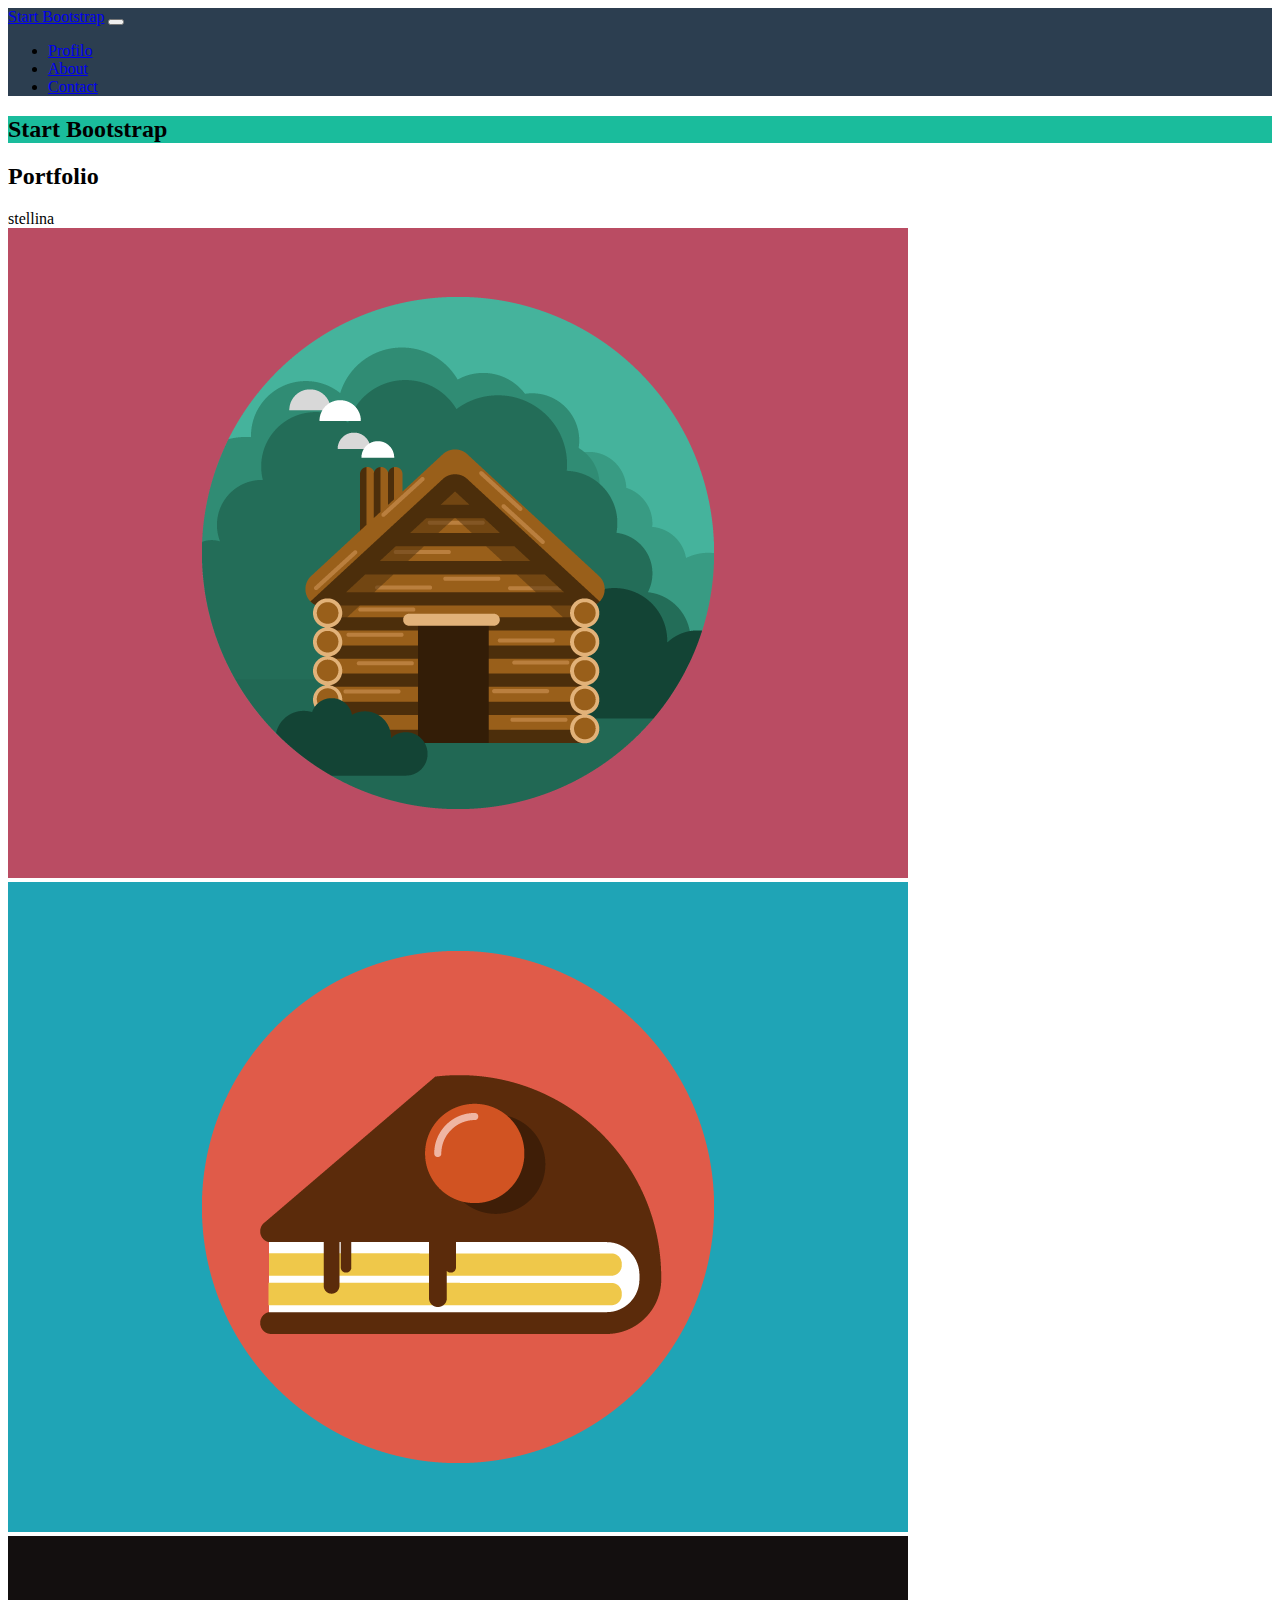
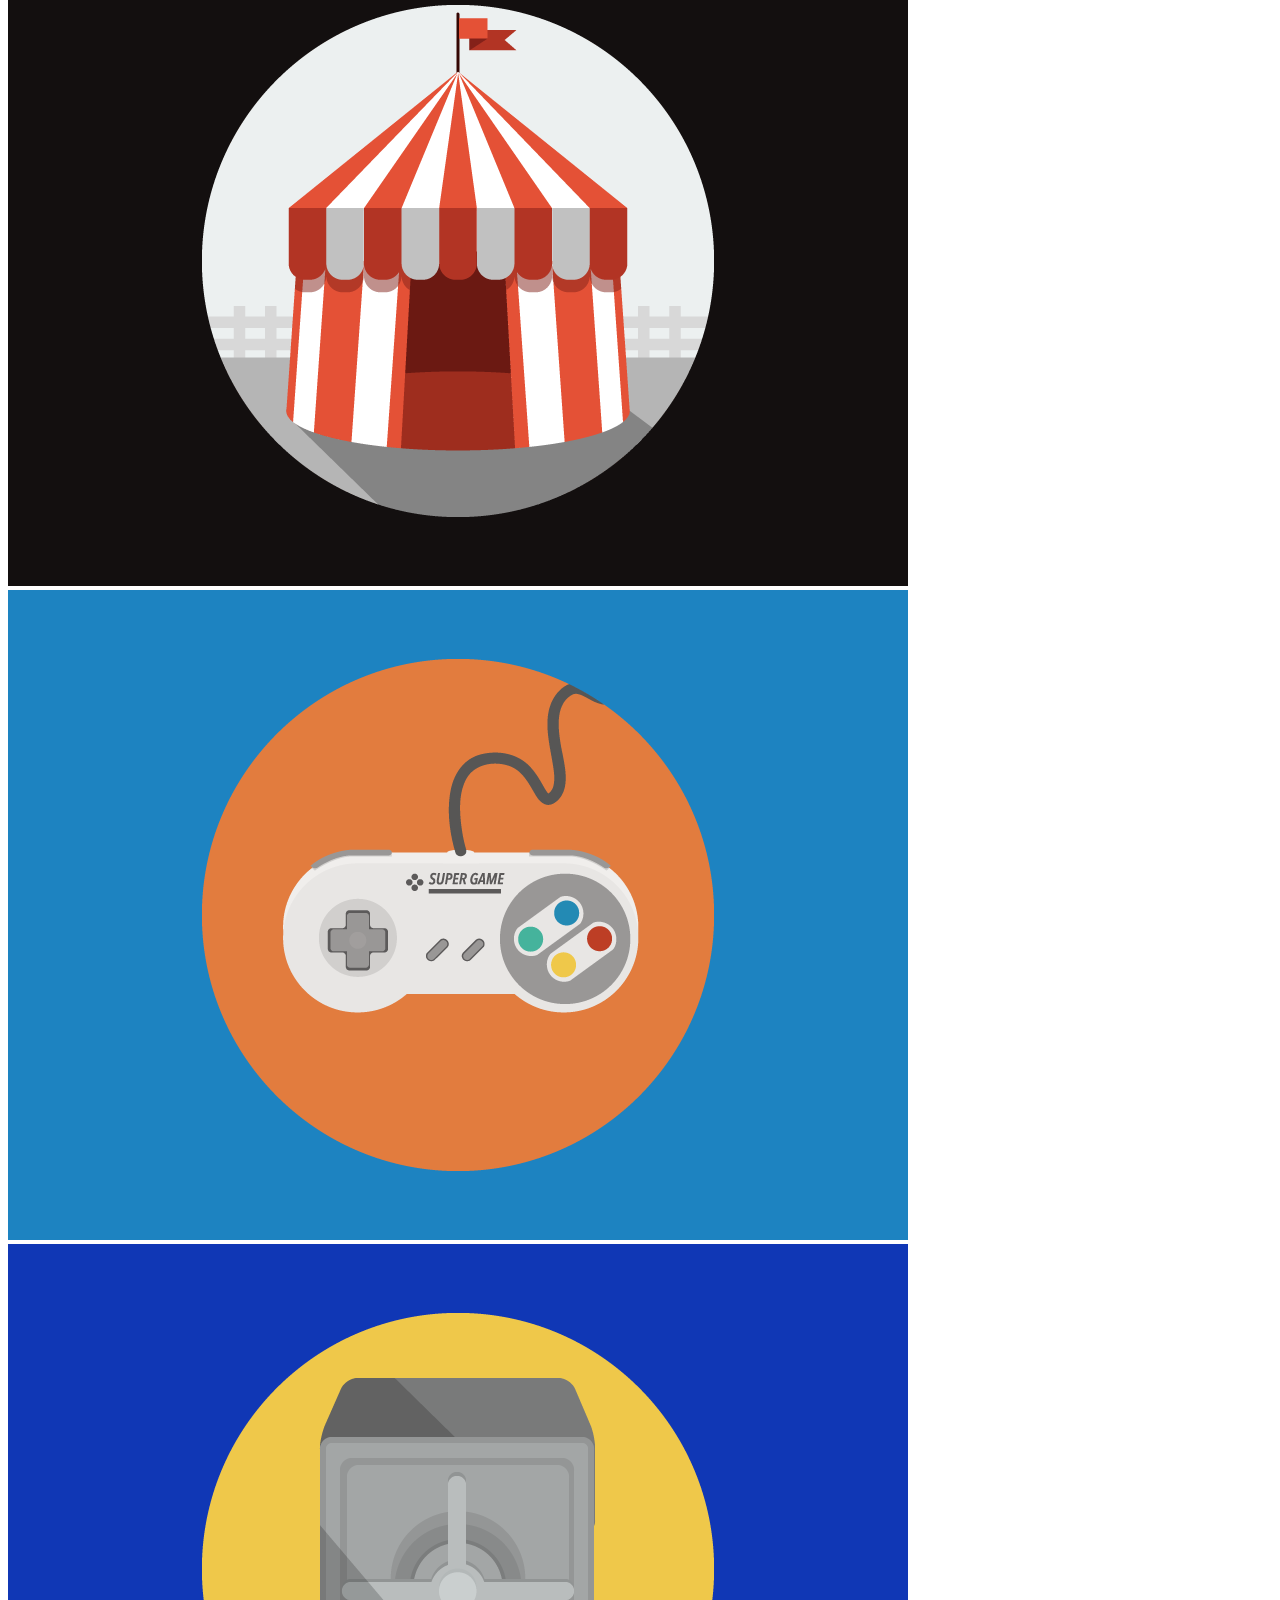
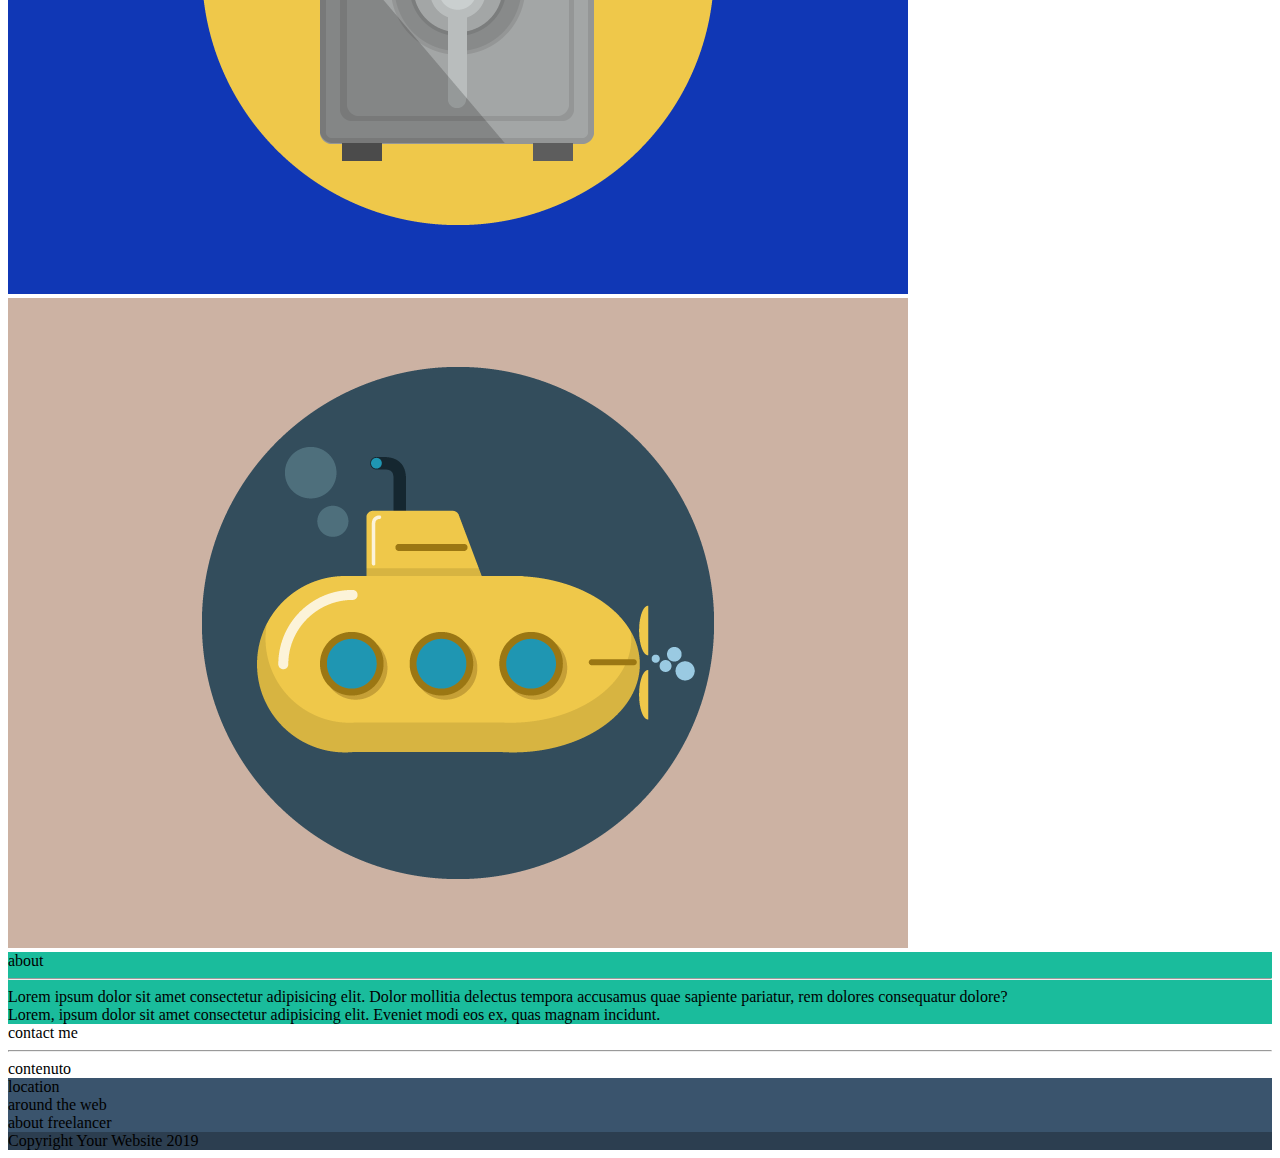
==== test.html @ 817b9065 "feat: aggiunto test" ====
<!DOCTYPE html>
<html lang="en">
<head>
    <meta charset="UTF-8">
    <meta http-equiv="X-UA-Compatible" content="IE=edge">
    <meta name="viewport" content="width=device-width, initial-scale=1.0">
    <title>Test</title>
    <!-- bootstrap  -->
    <link href="https://cdn.jsdelivr.net/npm/bootstrap@5.3.2/dist/css/bootstrap.min.css" rel="stylesheet" integrity="sha384-T3c6CoIi6uLrA9TneNEoa7RxnatzjcDSCmG1MXxSR1GAsXEV/Dwwykc2MPK8M2HN" crossorigin="anonymous">
    <!-- /bootstrap  -->
    <!-- font awesome  -->
    <link rel="stylesheet" href="https://cdnjs.cloudflare.com/ajax/libs/font-awesome/6.4.2/css/all.min.css" integrity="sha512-z3gLpd7yknf1YoNbCzqRKc4qyor8gaKU1qmn+CShxbuBusANI9QpRohGBreCFkKxLhei6S9CQXFEbbKuqLg0DA==" crossorigin="anonymous" referrerpolicy="no-referrer" />
    <!-- /font awesome  -->
    <!-- my css  -->
    <link rel="stylesheet" href="css/style.css">
    <!-- /my css  -->
</head>
<body>
    <header class="py-2 text-white">
        <div class="container text-uppercase">
            <!-- bootstrap navbar  -->
            <nav class="navbar navbar-expand-lg" data-bs-theme="dark">
                <div class="container-fluid">
                  <a class="navbar-brand" href="#">Start Bootstrap</a>
                  <button class="navbar-toggler" type="button" data-bs-toggle="collapse" data-bs-target="#navbarNav" aria-controls="navbarNav" aria-expanded="false" aria-label="Toggle navigation">
                    <span class="navbar-toggler-icon"></span>
                  </button>
                  <div class="collapse navbar-collapse" id="navbarNav">
                    <ul class="navbar-nav ms-auto">
                      <li class="nav-item">
                        <a class="nav-link active" aria-current="page" href="#">Profilo</a>
                      </li>
                      <li class="nav-item">
                        <a class="nav-link" href="#">About</a>
                      </li>
                      <li class="nav-item">
                        <a class="nav-link" href="#">Contact</a>
                      </li>
                    </ul>
                  </div>
                </div>
              </nav>
            <!-- bootstrap navbar  -->
        </div>
    </header>


    <main>
        <section id="start" class="py-3">
            <div class="container">
                <div class="row justify-content-center text-center">
                    <div class="col-lg-8">
                        <!-- <img src="img/avatar.svg" alt="immagine avatar"> -->
                    </div>

                    <div class="col-lg-8">
                        <h2 class="display-3">
                            Start Bootstrap
                        </h2>
                    </div>
                </div>
            </div>
        </section>



        <section id="portfolio">
            <div class="container text-center">
                <h2>
                    Portfolio
                </h2>

                <div>
                    stellina
                </div>

                <div class="row g-2">
                    <div class="col-12 col-lg-6 col-xxl-4">
                        <div class="content cnt-image">
                            <img src="img/cabin.png" alt="cabin">
                        </div>
                    </div>

                    <div class="col-12 col-lg-6 col-xxl-4">
                        <div class="content cnt-image">
                            <img src="img/cake.png" alt="cake">
                        </div>
                    </div>

                    <div class="col-12 col-lg-6 col-xxl-4">
                        <div class="content cnt-image">
                            <img src="img/circus.png" alt="circus">
                        </div>
                    </div>

                    <div class="col-12 col-lg-6 col-xxl-4">
                        <div class="content cnt-image">
                            <img src="img/game.png" alt="Game">
                        </div>
                    </div>

                    <div class="col-12 col-lg-6 col-xxl-4">
                        <div class="content cnt-image">
                            <img src="img/safe.png" alt="safe">
                        </div>
                    </div>

                    <div class="col-12 col-lg-6 col-xxl-4">
                        <div class="content cnt-image">
                            <img src="img/submarine.png" alt="submarine">
                        </div>
                    </div>
                </div>
            </div>
        </section>


        <section id="about">
            <div class="container">
                <div class="text-uppercase text-center">
                    about
                </div>
    
                <hr>
    
                <div class="row text-left">
                    <div class="col-lg-6">
                        Lorem ipsum dolor sit amet consectetur adipisicing elit. Dolor mollitia delectus tempora accusamus quae sapiente pariatur, rem dolores consequatur dolore?
                    </div>
        
                    <div class="col-lg-6">
                        Lorem, ipsum dolor sit amet consectetur adipisicing elit. Eveniet modi eos ex, quas magnam incidunt.
                    </div>
                </div>
            </div>
        </section>


        <section id="contact">
            <div class="container text-center">
                <div class="text-uppercase">
                    contact me
                </div>
    
                <hr>
    
                <div>
                    contenuto
                </div>
            </div>
        </section>
    </main>


    <footer class="text-white text-center">
        <section id="footer-up">
            <div class="container">
                <div>
                    location
                </div>
    
                <div>
                    around the web
                </div>
    
                <div>
                    about freelancer
                </div>
            </div>
        </section>


        <section id="footer-bottom">
            <div class="container">
                <div>
                    Copyright Your Website 2019
                </div>
            </div>
        </section>
    </footer>
    
    <!-- js bootstrap  -->
    <script src="https://cdn.jsdelivr.net/npm/bootstrap@5.3.2/dist/js/bootstrap.bundle.min.js" integrity="sha384-C6RzsynM9kWDrMNeT87bh95OGNyZPhcTNXj1NW7RuBCsyN/o0jlpcV8Qyq46cDfL" crossorigin="anonymous"></script>
    <!-- /js bootstrap  -->
</body>
</html>
---- css/style.css ----
header, #footer-bottom {
    background-color: #2c3e50;
}

#start, #about {
    background-color: #1abc9c;
}

#footer-up {
    background-color: #3a546d;
}


/* content image   */
.cnt-image {
    overflow: hidden;
    border: 1.25rem;
}

.cnt-image img {
    max-width: 100%;
    height: auto;
}
/* content image   */
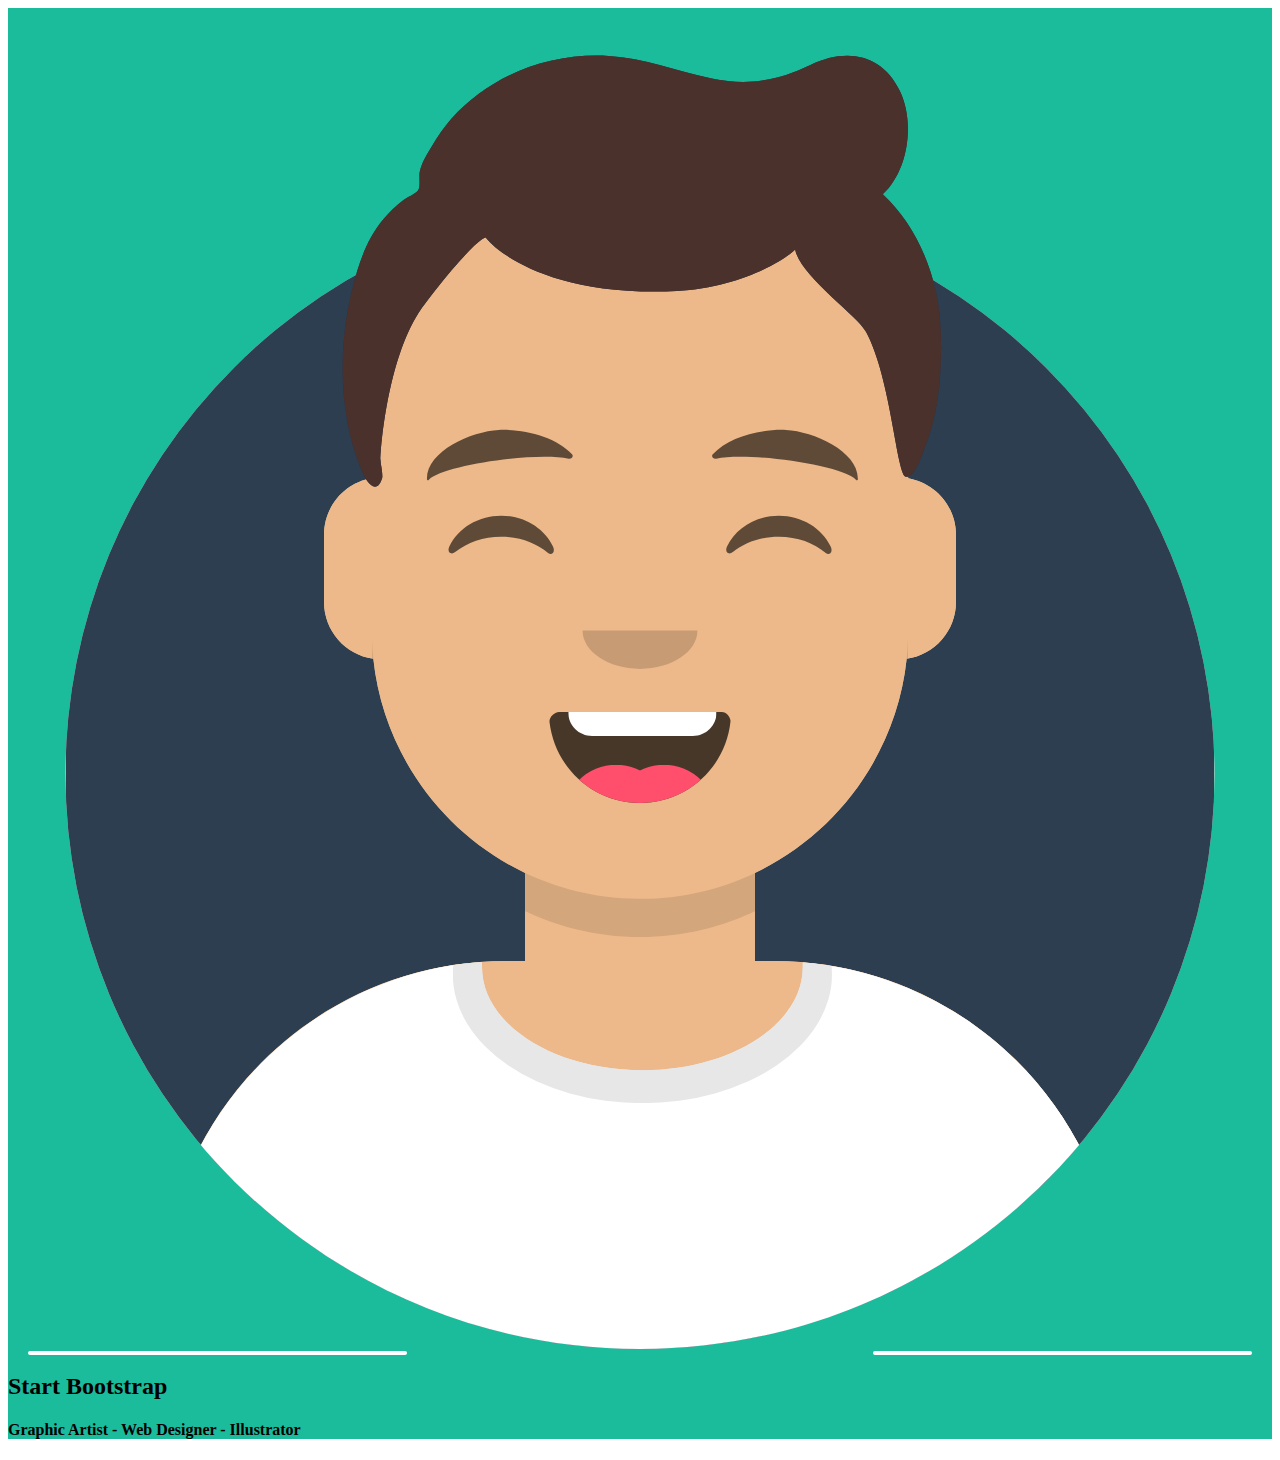
==== commit 85c05eef: "feat: test content stella" ====
--- a/test.html
+++ b/test.html
@@ -16,168 +16,44 @@
     <!-- /my css  -->
 </head>
 <body>
-    <header class="py-2 text-white">
-        <div class="container text-uppercase">
-            <!-- bootstrap navbar  -->
-            <nav class="navbar navbar-expand-lg" data-bs-theme="dark">
-                <div class="container-fluid">
-                  <a class="navbar-brand" href="#">Start Bootstrap</a>
-                  <button class="navbar-toggler" type="button" data-bs-toggle="collapse" data-bs-target="#navbarNav" aria-controls="navbarNav" aria-expanded="false" aria-label="Toggle navigation">
-                    <span class="navbar-toggler-icon"></span>
-                  </button>
-                  <div class="collapse navbar-collapse" id="navbarNav">
-                    <ul class="navbar-nav ms-auto">
-                      <li class="nav-item">
-                        <a class="nav-link active" aria-current="page" href="#">Profilo</a>
-                      </li>
-                      <li class="nav-item">
-                        <a class="nav-link" href="#">About</a>
-                      </li>
-                      <li class="nav-item">
-                        <a class="nav-link" href="#">Contact</a>
-                      </li>
-                    </ul>
-                  </div>
+    <main>
+
+        <section id="start" class="py-3 text-white">
+            <div class="container text-center">
+
+                <div class="row justify-content-center">
+                    <div class="col-6 col-lg-3 col-xxl-2">
+                        <div class="content cnt-image">
+                            <img src="img/avatar.svg" alt="">
+                        </div>
+                    </div>
                 </div>
-              </nav>
-            <!-- bootstrap navbar  -->
-        </div>
-    </header>
 
+                <div class="row justify-content-center py-4">
+                    <div class="col-6 col-lg-3 col-xxl-2">
+                        <div class="content stellina display-6">
+                            <i class="fa-solid fa-star"></i>
+                        </div>
+                    </div>
+                </div>
+                        
 
-    <main>
-        <section id="start" class="py-3">
-            <div class="container">
-                <div class="row justify-content-center text-center">
-                    <div class="col-lg-8">
-                        <!-- <img src="img/avatar.svg" alt="immagine avatar"> -->
-                    </div>
+                <h2 class="display-3 text-uppercase">
+                    Start Bootstrap
+                </h2>
 
-                    <div class="col-lg-8">
-                        <h2 class="display-3">
-                            Start Bootstrap
-                        </h2>
+                <div class="row justify-content-center text-uppercase">
+                    <div class="col12">
+                        <h4 class="display-8">
+                            Graphic Artist - Web Designer - Illustrator
+                        </h4>
                     </div>
                 </div>
             </div>
         </section>
 
 
-
-        <section id="portfolio">
-            <div class="container text-center">
-                <h2>
-                    Portfolio
-                </h2>
-
-                <div>
-                    stellina
-                </div>
-
-                <div class="row g-2">
-                    <div class="col-12 col-lg-6 col-xxl-4">
-                        <div class="content cnt-image">
-                            <img src="img/cabin.png" alt="cabin">
-                        </div>
-                    </div>
-
-                    <div class="col-12 col-lg-6 col-xxl-4">
-                        <div class="content cnt-image">
-                            <img src="img/cake.png" alt="cake">
-                        </div>
-                    </div>
-
-                    <div class="col-12 col-lg-6 col-xxl-4">
-                        <div class="content cnt-image">
-                            <img src="img/circus.png" alt="circus">
-                        </div>
-                    </div>
-
-                    <div class="col-12 col-lg-6 col-xxl-4">
-                        <div class="content cnt-image">
-                            <img src="img/game.png" alt="Game">
-                        </div>
-                    </div>
-
-                    <div class="col-12 col-lg-6 col-xxl-4">
-                        <div class="content cnt-image">
-                            <img src="img/safe.png" alt="safe">
-                        </div>
-                    </div>
-
-                    <div class="col-12 col-lg-6 col-xxl-4">
-                        <div class="content cnt-image">
-                            <img src="img/submarine.png" alt="submarine">
-                        </div>
-                    </div>
-                </div>
-            </div>
-        </section>
-
-
-        <section id="about">
-            <div class="container">
-                <div class="text-uppercase text-center">
-                    about
-                </div>
-    
-                <hr>
-    
-                <div class="row text-left">
-                    <div class="col-lg-6">
-                        Lorem ipsum dolor sit amet consectetur adipisicing elit. Dolor mollitia delectus tempora accusamus quae sapiente pariatur, rem dolores consequatur dolore?
-                    </div>
-        
-                    <div class="col-lg-6">
-                        Lorem, ipsum dolor sit amet consectetur adipisicing elit. Eveniet modi eos ex, quas magnam incidunt.
-                    </div>
-                </div>
-            </div>
-        </section>
-
-
-        <section id="contact">
-            <div class="container text-center">
-                <div class="text-uppercase">
-                    contact me
-                </div>
-    
-                <hr>
-    
-                <div>
-                    contenuto
-                </div>
-            </div>
-        </section>
     </main>
-
-
-    <footer class="text-white text-center">
-        <section id="footer-up">
-            <div class="container">
-                <div>
-                    location
-                </div>
-    
-                <div>
-                    around the web
-                </div>
-    
-                <div>
-                    about freelancer
-                </div>
-            </div>
-        </section>
-
-
-        <section id="footer-bottom">
-            <div class="container">
-                <div>
-                    Copyright Your Website 2019
-                </div>
-            </div>
-        </section>
-    </footer>
     
     <!-- js bootstrap  -->
     <script src="https://cdn.jsdelivr.net/npm/bootstrap@5.3.2/dist/js/bootstrap.bundle.min.js" integrity="sha384-C6RzsynM9kWDrMNeT87bh95OGNyZPhcTNXj1NW7RuBCsyN/o0jlpcV8Qyq46cDfL" crossorigin="anonymous"></script>
--- a/css/style.css
+++ b/css/style.css
@@ -14,11 +14,39 @@
 /* content image   */
 .cnt-image {
     overflow: hidden;
-    border: 1.25rem;
+    border-radius: 1.25rem;
 }
 
 .cnt-image img {
     max-width: 100%;
     height: auto;
 }
-/* content image   */+/* content image   */
+
+
+
+/* content stellina */
+  .stellina {
+    position: relative;
+  }
+  
+  .stellina::before,
+  .stellina::after {
+    content: '';
+    position: absolute;
+    top: 50%;
+    width: 30%;
+    height: .25rem;
+    border-radius: 1.25rem;
+    background-color: white;
+    transform: translateY(-50%);
+  }
+  
+  .stellina::before {
+    left: 20px;
+  }
+  
+  .stellina::after {
+    right: 20px;
+  }
+/* /content stellina  */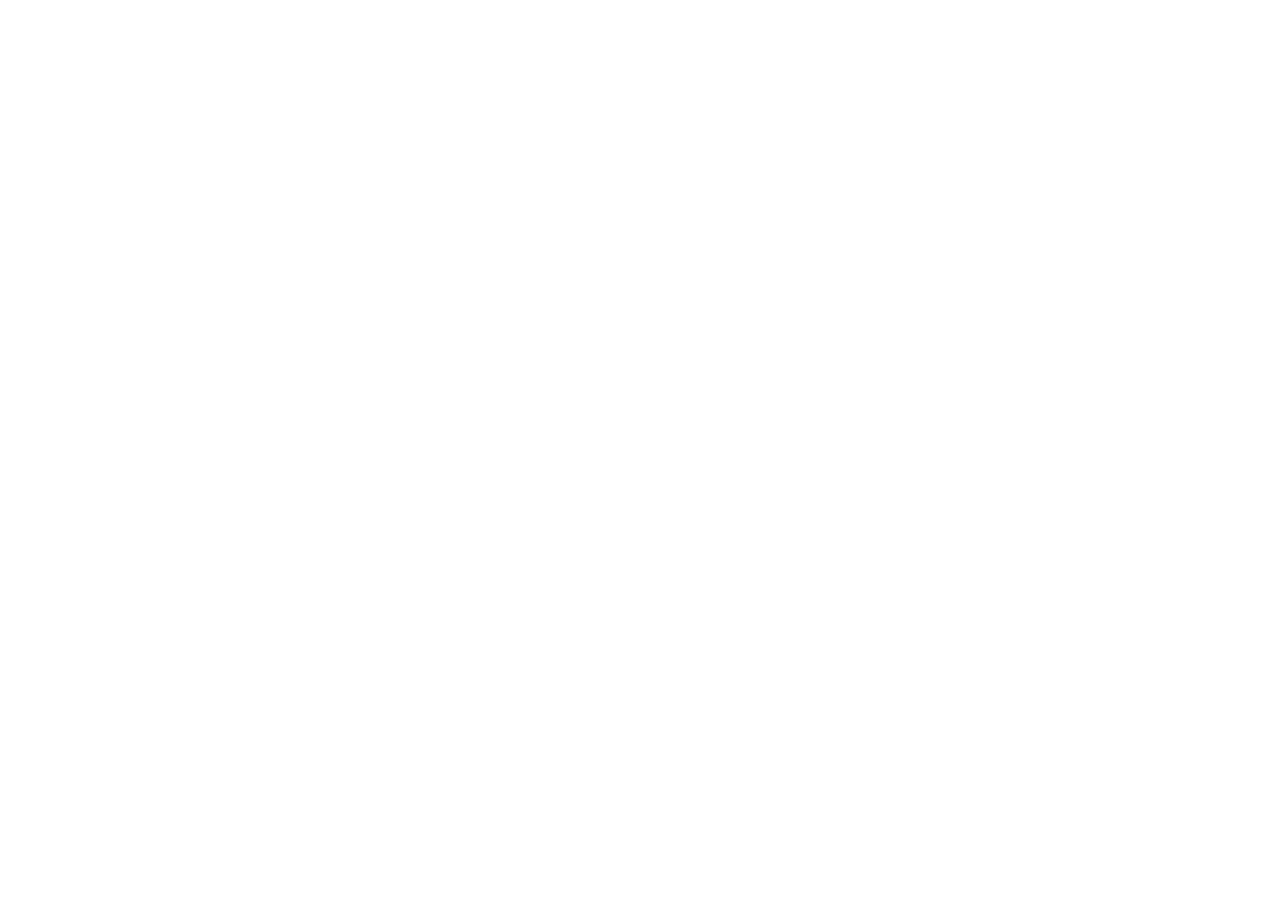
==== commit b28f75a2: "feat: footer up responsive" ====
--- a/test.html
+++ b/test.html
@@ -16,44 +16,6 @@
     <!-- /my css  -->
 </head>
 <body>
-    <main>
-
-        <section id="start" class="py-3 text-white">
-            <div class="container text-center">
-
-                <div class="row justify-content-center">
-                    <div class="col-6 col-lg-3 col-xxl-2">
-                        <div class="content cnt-image">
-                            <img src="img/avatar.svg" alt="">
-                        </div>
-                    </div>
-                </div>
-
-                <div class="row justify-content-center py-4">
-                    <div class="col-6 col-lg-3 col-xxl-2">
-                        <div class="content stellina display-6">
-                            <i class="fa-solid fa-star"></i>
-                        </div>
-                    </div>
-                </div>
-                        
-
-                <h2 class="display-3 text-uppercase">
-                    Start Bootstrap
-                </h2>
-
-                <div class="row justify-content-center text-uppercase">
-                    <div class="col12">
-                        <h4 class="display-8">
-                            Graphic Artist - Web Designer - Illustrator
-                        </h4>
-                    </div>
-                </div>
-            </div>
-        </section>
-
-
-    </main>
     
     <!-- js bootstrap  -->
     <script src="https://cdn.jsdelivr.net/npm/bootstrap@5.3.2/dist/js/bootstrap.bundle.min.js" integrity="sha384-C6RzsynM9kWDrMNeT87bh95OGNyZPhcTNXj1NW7RuBCsyN/o0jlpcV8Qyq46cDfL" crossorigin="anonymous"></script>
--- a/css/style.css
+++ b/css/style.css
@@ -9,6 +9,17 @@
 #footer-up {
     background-color: #3a546d;
 }
+
+
+.custom-button {
+    background-color: #1abc9c;
+}
+
+
+.custom-bg-ft {
+    color: #1abc9c;
+}
+
 
 
 /* content image   */
@@ -36,17 +47,52 @@
     position: absolute;
     top: 50%;
     width: 30%;
-    height: .25rem;
+    height: .1875rem;
     border-radius: 1.25rem;
     background-color: white;
     transform: translateY(-50%);
   }
-  
+
   .stellina::before {
     left: 20px;
   }
-  
+
   .stellina::after {
     right: 20px;
   }
-/* /content stellina  */+
+
+  .col-lg-4 .stellina::before {
+    left: 25px;
+  }
+
+  .col-lg-4 .stellina::after {
+    right: 25px;
+  }
+
+
+
+  /* nera  */
+  .nera::before,
+  .nera::after {
+    background-color: black;
+  }
+
+/* /content stellina  */
+
+
+
+
+/* content social  */
+
+.content-social {
+    width: 40px;
+    height: 40px;
+    border: 1px solid white;
+    border-radius: 50%;
+    display: flex;
+    justify-content: center;
+    align-items: center;
+}
+
+/* /content social  */